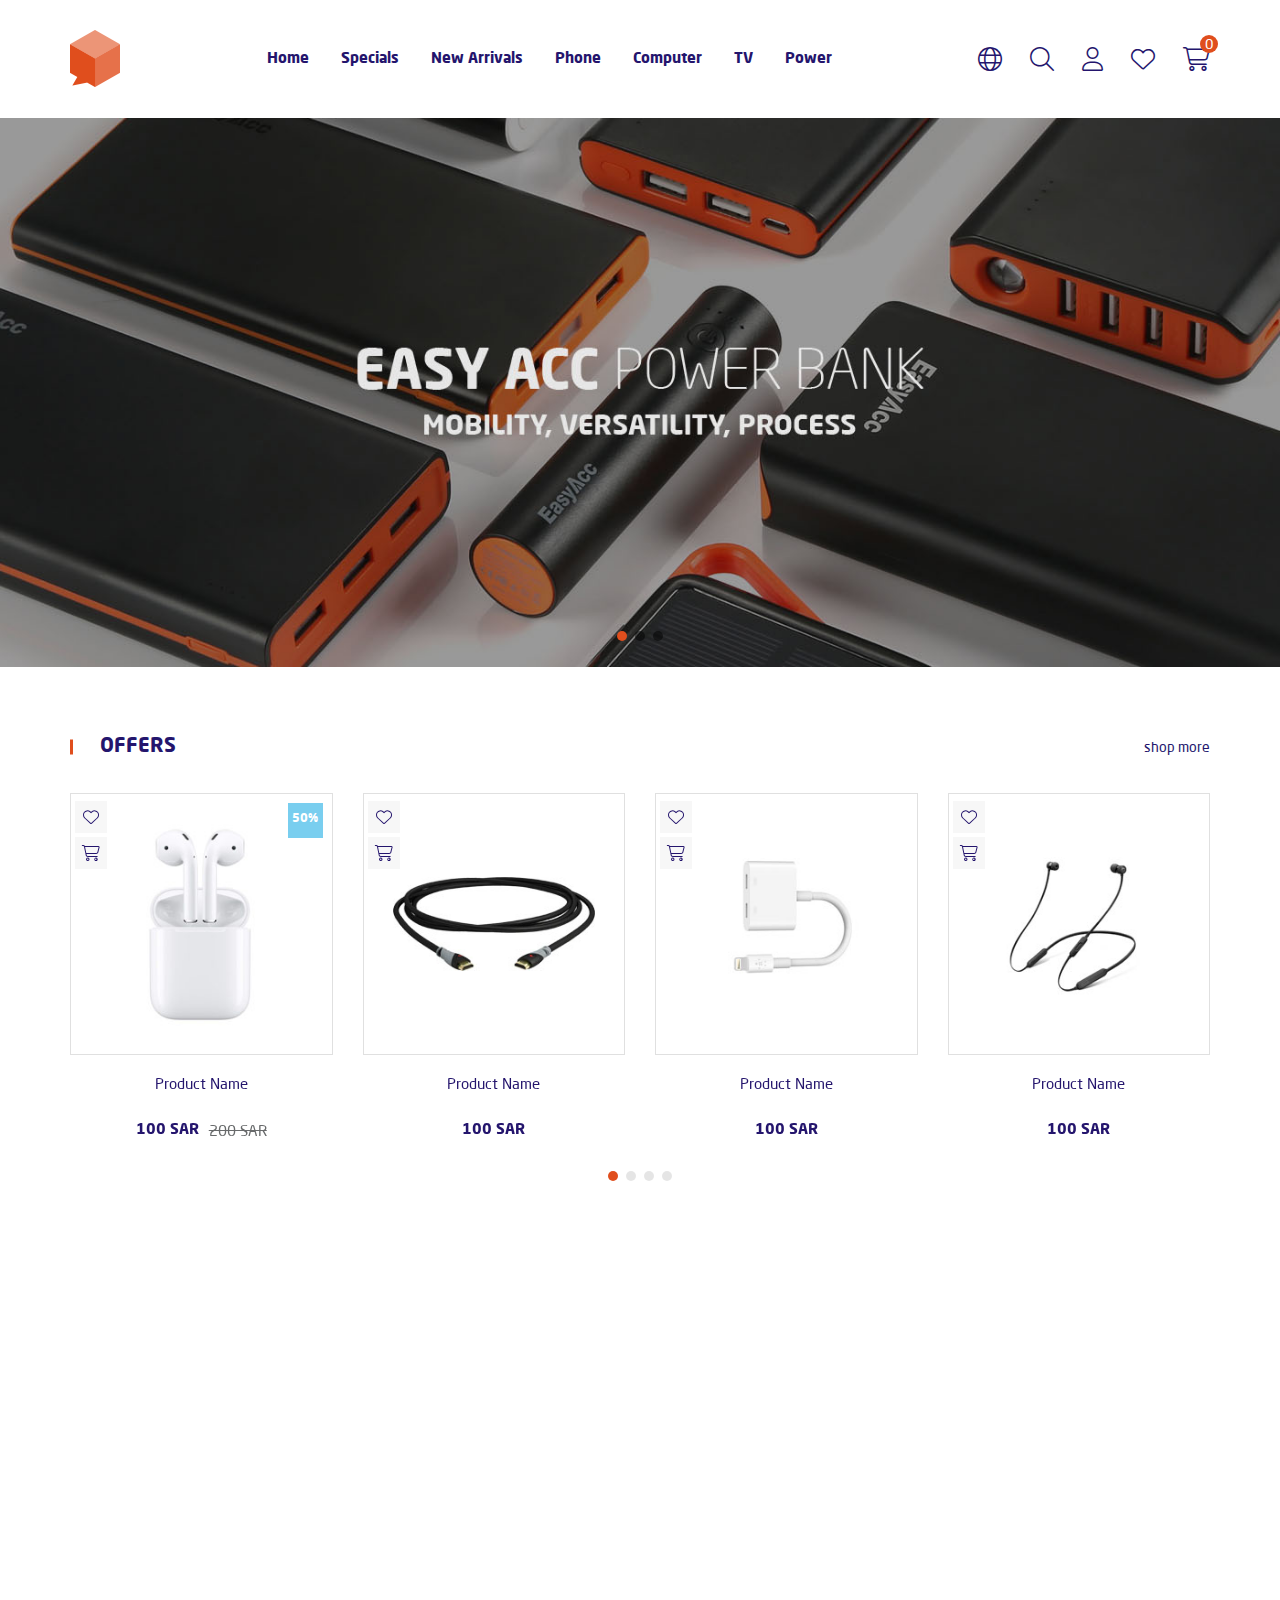
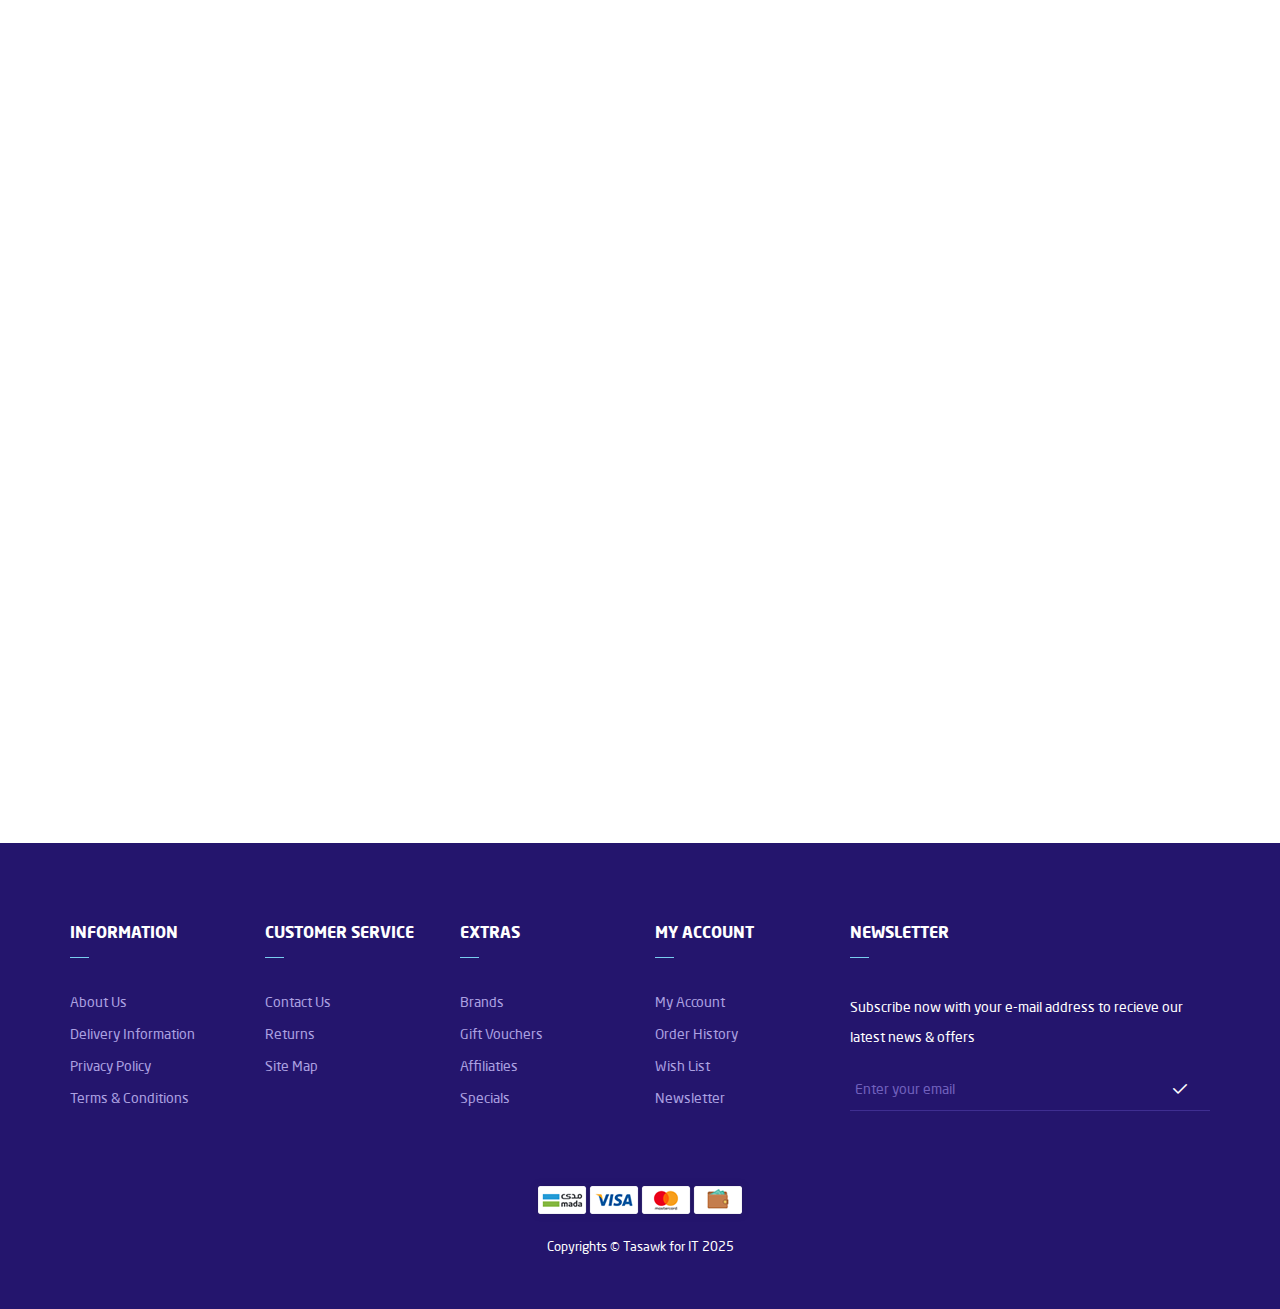
==== index-en.html @ 984ee5c9 "edit" ====
<!DOCTYPE html>
<html lang="en" dir="ltr">
  <head>
    <meta charset="utf-8" />
    <meta http-equiv="X-UA-Compatible" content="IE=edge" />
    <meta name="viewport" content="width=device-width, initial-scale=1" />
    <title> demo13</title>
    <link rel="icon" href="images/fav.png" type="image/png" />
   
    <link rel="stylesheet" href="css/bootstrap.css" />
    <link rel="stylesheet" href="css/all.min.css" />
    <link rel="stylesheet" href="css/fonts.css" />
    <link rel="stylesheet" href="css/animate.css" />
    <link rel="stylesheet" href="css/swiper.min.css" />
    <link rel="stylesheet" href="css/style.css" />
  </head>
  <body>
    <!-- preloader -->
    <div class="preloader">
      <div class="progress">
        <div class="progress-bar"></div>
      </div>
    </div>
    <!-- preloader -->
    <!-- header section -->
    <header>
      <div class="top-header">
        <div class="search-content">
          <div class="container">
            <form class="search-section">
              <input class="search-input" type="text" placeholder="Search ... " />
              <button class="search-button ">
                <i class="fa-light fa-magnifying-glass search-icon"></i>
              </button>
            </form>
          </div>
        </div>
        <div class="container">
          <div class="nav-header">
            <div class="img-logo">
              <a href="#">
                <img src="images/logo.png" class="img-responsive" alt="logo">
              </a>
            </div>
            <!-- navigation  -->
            <div class="navgition">
              <div class="bars-icon menu-id">
                <span class="line line-1"></span>
                <span class="line line-2"></span>
                <span class="line line-3"></span>
              </div>
              <ul class="big-menu list-unstyled">
                <li>
                  <a href="index-en.html"> home </a>
                </li>
                <li>
                  <a href="#"> specials </a>
                </li>
                <li>
                  <a href="#"> new arrivals </a>
                </li>
               
                <li>
                  <a href="#"> phone </a>
                </li>
                <li>
                  <a href="#"> computer </a>
                </li>
                <li>
                  <a href="#"> TV </a>
                </li>
                <li>
                  <a href="#"> power </a>
                </li>
               
              </ul>
            </div>
            <!-- navigation  -->
            <!-- header-icons-section -->
            <ul class="top-header-list">
              <li class="hidden-lg hidden-md">
                <div class="bars-icon menu-id">
                  <span class="line line-1"></span>
                  <span class="line line-2"></span>
                  <span class="line line-3"></span>
                </div>
              </li>
              <li>
                <div class="dropdown-div ">
                  <button class="dropbtn">
                    <i class="fa-light fa-globe top-header-list-icon"></i>
                  </button>
                  <div class="dropdown-content">
                    <a href="index.html" class="dropdown-link">العربية  </a>
                    <a href="index-en.html" class="dropdown-link"> English </a>
                  </div>
                </div>
              </li>
              <li>
                <button class="search-btn"></button>
              </li>
              <li>
                <div class="dropdown-div ">
                  <button class="dropbtn">
                    <i class="fa-light fa-user  top-header-list-icon"></i>
                  </button>
                  <div class="dropdown-content">
                    <a href="#" class="dropdown-link">sign up </a>
                    <a href="#" class="dropdown-link"> register </a>
                  </div>
                </div>
              </li>
              <li class="hidden-in-mobile-icon">
                <a href="#">
                  <i class="fa-light fa-heart top-header-list-icon"></i>
                </a>
              </li>
              <li>
                <div class="cart-div">
                  <a href="#">
                    <i class="fa-light fa-cart-shopping top-header-list-icon"></i>
                  </a>
                  <span class="cart-number">
                    0
                  </span>
                </div>
                
              </li>
            </ul>
            <!-- header-icons-section -->
          </div>
        </div>
      </div>
      <!-- end top header-->
    </header>
    <!-- header section     -->
    <!-- main-slider -->
    <main class="main-slider">
      
        <div class="swiper-cont">
          <div class="swiper-container">
            <div class="swiper-wrapper">
              <div class="swiper-slide">
                <div class="main">
                  <div class="pro-img">
                    <a href="#">
                      <img src="images/main-slider/01.jpg" class="img-responsive main-slider-img" alt="slider img" />
                    </a>
                  </div>
                </div>
              </div>
              <div class="swiper-slide">
                <div class="main">
                  <div class="pro-img">
                    <a href="#">
                      <img src="images/main-slider/01.jpg" class="img-responsive main-slider-img" alt="slider img" />
                    </a>
                  </div>
                </div>
              </div>
              <div class="swiper-slide">
                <div class="main">
                  <div class="pro-img">
                    <a href="#">
                      <img src="images/main-slider/01.jpg" class="img-responsive main-slider-img" alt="slider img" />
                    </a>
                  </div>
                </div>
              </div>
            </div>
            <div class="swiper-pagination"></div>
          </div>
        </div>
      
    </main>
    <!-- main-slider -->
    <!-- offers section -->
    <div class="offers-section wow fadeInDown">
      <div class="container">
        <div class="slider-title-bar">
          <h2 class="slider-title  "> offers</h2>
          <a href="#" class="more-link">
            shop more
          </a>
        </div>
       
        <div class="offers-slider">
          <div class="swiper-container">
            <div class="swiper-wrapper">
              <div class="swiper-slide">
                <div class="product-block">
                  <div class="product-figure">
                    <a href="#" class="product-link">
                      <img class="img-responsive product-img" alt="best seller img" src="images/products/01.jpg" />
                    </a>
                    <span class="discount"> 50% </span>
                    <div class="cat-fav-btns">
                      <button class="fc-btn">
                        <i class="fa-light fa-heart"></i>
                      </button>
                      <button class="fc-btn">
                        <i class="fa-light fa-cart-shopping"></i>
                      </button>
                    </div>
                  </div>
                  <div class="product-text">
                    <div class="product-name-div">
                      <a href="#" class="product-name"> product name </a>
                   </div>
                    <div class="price">
                      <span class="new-price"> 100 SAR </span>
                      <span class="old-price"> 200 SAR </span>
                    </div>
                  </div>
                </div>
              </div>
              <div class="swiper-slide">
                <div class="product-block">
                  <div class="product-figure">
                    <a href="#" class="product-link">
                      <img class="img-responsive product-img" alt="best seller img" src="images/products/02.jpg" />
                    </a>
                   
                    <div class="cat-fav-btns">
                      <button class="fc-btn">
                        <i class="fa-light fa-heart"></i>
                      </button>
                      <button class="fc-btn">
                        <i class="fa-light fa-cart-shopping"></i>
                      </button>
                    </div>
                  </div>
                  <div class="product-text">
                    <div class="product-name-div">
                      <a href="#" class="product-name"> product name </a>
                   </div>
                    <div class="price">
                      <span class="new-price"> 100 SAR </span>
                     
                    </div>
                  </div>
                </div>
              </div>
              <div class="swiper-slide">
                <div class="product-block">
                  <div class="product-figure">
                    <a href="#" class="product-link">
                      <img class="img-responsive product-img" alt="best seller img" src="images/products/03.jpg" />
                    </a>
                  
                    <div class="cat-fav-btns">
                      <button class="fc-btn">
                        <i class="fa-light fa-heart"></i>
                      </button>
                      <button class="fc-btn">
                        <i class="fa-light fa-cart-shopping"></i>
                      </button>
                    </div>
                  </div>
                  <div class="product-text">
                    <div class="product-name-div">
                      <a href="#" class="product-name"> product name </a>
                   </div>
                    <div class="price">
                      <span class="new-price"> 100 SAR </span>
                     
                    </div>
                  </div>
                </div>
              </div>
              <div class="swiper-slide">
                <div class="product-block">
                  <div class="product-figure">
                    <a href="#" class="product-link">
                      <img class="img-responsive product-img" alt="best seller img" src="images/products/04.jpg" />
                    </a>
                   
                    <div class="cat-fav-btns">
                      <button class="fc-btn">
                        <i class="fa-light fa-heart"></i>
                      </button>
                      <button class="fc-btn">
                        <i class="fa-light fa-cart-shopping"></i>
                      </button>
                    </div>
                  </div>
                  <div class="product-text">
                    <div class="product-name-div">
                      <a href="#" class="product-name"> product name </a>
                   </div>
                    <div class="price">
                      <span class="new-price"> 100 SAR </span>
                     
                    </div>
                  </div>
                </div>
              </div>
            </div>
          </div>
          <div class="swiper-pagination"></div>
          <div class="swiper-btn-prev swiper-btn">
            <span class="lnr lnr-chevron-right"></span>
          </div>
          <div class="swiper-btn-next swiper-btn">
            <span class="lnr lnr-chevron-left"></span>
          </div>
        </div>
      </div>
    </div>
    <!-- offers section -->
     <!-- banners section -->
      <div class="banners-section wow fadeInDown">
        <div class="container">
          <div class="banners-content">
            <div class="banner-block">
              <a href="#">
                <img class="img-responsive banner-img" src="images/banners/01.jpg" alt="banner image">
              </a>
            </div>
            <div class="banner-block">
              <a href="#">
                <img class="img-responsive banner-img" src="images/banners/02.jpg" alt="banner image">
              </a>
            </div>
            <div class="banner-block">
              <a href="#">
                <img class="img-responsive banner-img" src="images/banners/03.jpg" alt="banner image">
              </a>
            </div>
          </div>
        </div>
      </div>
       <!-- banners section -->
            <!-- power section -->
    <div class="power-section wow fadeInDown">
      <div class="container">
        <div class="slider-title-bar">
          <h2 class="slider-title  "> power</h2>
          <a href="#" class="more-link">
            shop more
          </a>
        </div>
       
        <div class="power-slider">
          <div class="swiper-container">
            <div class="swiper-wrapper">
              <div class="swiper-slide">
                <div class="product-block">
                  <div class="product-figure">
                    <a href="#" class="product-link">
                      <img class="img-responsive product-img" alt="best seller img" src="images/products/05.jpg" />
                    </a>
                  
                    <div class="cat-fav-btns">
                      <button class="fc-btn">
                        <i class="fa-light fa-heart"></i>
                      </button>
                      <button class="fc-btn">
                        <i class="fa-light fa-cart-shopping"></i>
                      </button>
                    </div>
                  </div>
                  <div class="product-text">
                    <div class="product-name-div">
                      <a href="#" class="product-name"> product name </a>
                   </div>
                    <div class="price">
                      <span class="new-price"> 100 SAR </span>
                    
                    </div>
                  </div>
                </div>
              </div>
              <div class="swiper-slide">
                <div class="product-block">
                  <div class="product-figure">
                    <a href="#" class="product-link">
                      <img class="img-responsive product-img" alt="best seller img" src="images/products/06.jpg" />
                    </a>
                   
                    <div class="cat-fav-btns">
                      <button class="fc-btn">
                        <i class="fa-light fa-heart"></i>
                      </button>
                      <button class="fc-btn">
                        <i class="fa-light fa-cart-shopping"></i>
                      </button>
                    </div>
                  </div>
                  <div class="product-text">
                    <div class="product-name-div">
                      <a href="#" class="product-name"> product name </a>
                   </div>
                    <div class="price">
                      <span class="new-price"> 100 SAR </span>
                     
                    </div>
                  </div>
                </div>
              </div>
              <div class="swiper-slide">
                <div class="product-block">
                  <div class="product-figure">
                    <a href="#" class="product-link">
                      <img class="img-responsive product-img" alt="best seller img" src="images/products/07.jpg" />
                    </a>
                  
                    <div class="cat-fav-btns">
                      <button class="fc-btn">
                        <i class="fa-light fa-heart"></i>
                      </button>
                      <button class="fc-btn">
                        <i class="fa-light fa-cart-shopping"></i>
                      </button>
                    </div>
                  </div>
                  <div class="product-text">
                    <div class="product-name-div">
                      <a href="#" class="product-name"> product name </a>
                   </div>
                    <div class="price">
                      <span class="new-price"> 100 SAR </span>
                     
                    </div>
                  </div>
                </div>
              </div>
              <div class="swiper-slide">
                <div class="product-block">
                  <div class="product-figure">
                    <a href="#" class="product-link">
                      <img class="img-responsive product-img" alt="best seller img" src="images/products/08.jpg" />
                    </a>
                   
                    <div class="cat-fav-btns">
                      <button class="fc-btn">
                        <i class="fa-light fa-heart"></i>
                      </button>
                      <button class="fc-btn">
                        <i class="fa-light fa-cart-shopping"></i>
                      </button>
                    </div>
                  </div>
                  <div class="product-text">
                    <div class="product-name-div">
                      <a href="#" class="product-name"> product name </a>
                   </div>
                    <div class="price">
                      <span class="new-price"> 100 SAR </span>
                     
                    </div>
                  </div>
                </div>
              </div>
            </div>
          </div>
          <div class="swiper-pagination"></div>
          <div class="swiper-btn-prev swiper-btn">
            <span class="lnr lnr-chevron-right"></span>
          </div>
          <div class="swiper-btn-next swiper-btn">
            <span class="lnr lnr-chevron-left"></span>
          </div>
        </div>
      </div>
    </div>
    <!-- power section -->
    <!-- features-section -->
    <div class="features-section wow fadeInDown">
    <div class="container ">
      <div class="features-content">
   
        <div class="feature-block">
         <img class="feature-icon" src="images/features/01.png" alt="feature-icon">
         
            <h3 class="feature-title"> pay on delivery </h3>
            <p class="feature-note"> we support cash payment on delivery </p>
          
        </div>
        <div class="feature-block">
          <img class="feature-icon" src="images/features/02.png" alt="feature-icon">
          
             <h3 class="feature-title"> free shipping </h3>
             <p class="feature-note"> free shipping for orders over 1000 SAR </p>
           
         </div>
         <div class="feature-block">
          <img class="feature-icon" src="images/features/03.png" alt="feature-icon">
          
             <h3 class="feature-title"> products quality </h3>
             <p class="feature-note"> featured and well designed products </p>
           
         </div>
      </div>
    </div>
         
  </div>
    <!-- features-section -->
    <!-- footer section -->
    <footer class="footer-section">
      <div class="container">
        <div class="footer-cont">
          <div class="row">
            <div class="col-md-2  col-xs-12">
              <div class="nav-foot-cont">
                <h2 class="nav-foot-header nav-accordion footer-accordion">information</h2>
                <ul class="nav-foot nav-wrap list-unstyled footer-panel">
                  <li class="nav-foot-li">
                    <a href="#" class="nav-foot-link"> about us</a>
                  </li>
                  <li class="nav-foot-li">
                    <a href="#" class="nav-foot-link"> delivery information </a>
                  </li>
                  <li class="nav-foot-li">
                    <a href="#" class="nav-foot-link"> privacy policy </a>
                  </li>
                  <li class="nav-foot-li">
                    <a href="#" class="nav-foot-link"> terms & conditions </a>
                  </li>
                </ul>
              </div>
            </div>
            <div class="col-md-2  col-xs-12">
              <div class="nav-foot-cont">
                <h2 class="nav-foot-header nav-accordion footer-accordion">customer service</h2>
                <ul class="nav-foot nav-wrap list-unstyled footer-panel">
                  <li class="nav-foot-li">
                    <a href="#" class="nav-foot-link"> contact us</a>
                  </li>
                  <li class="nav-foot-li">
                    <a href="#" class="nav-foot-link"> returns </a>
                  </li>
                  <li class="nav-foot-li">
                    <a href="#" class="nav-foot-link"> site map </a>
                  </li>
                 
                </ul>
              </div>
            </div>
            <div class="col-md-2  col-xs-12">
              <div class="nav-foot-cont">
                <h2 class="nav-foot-header nav-accordion footer-accordion">extras</h2>
                <ul class="nav-foot nav-wrap list-unstyled footer-panel">
                  <li class="nav-foot-li">
                    <a href="#" class="nav-foot-link"> brands</a>
                  </li>
                  <li class="nav-foot-li">
                    <a href="#" class="nav-foot-link"> gift vouchers </a>
                  </li>
                  <li class="nav-foot-li">
                    <a href="#" class="nav-foot-link">  affiliaties </a>
                  </li>
                  <li class="nav-foot-li">
                    <a href="#" class="nav-foot-link">  specials  </a>
                  </li>
                </ul>
              </div>
            </div>
            <div class="col-md-2  col-xs-12">
              <div class="nav-foot-cont">
                <h2 class="nav-foot-header nav-accordion footer-accordion"> my account </h2>
                <ul class="nav-foot nav-wrap list-unstyled footer-panel">
                  <li class="nav-foot-li">
                    <a href="#" class="nav-foot-link"> my account </a>
                  </li>
                  <li class="nav-foot-li">
                    <a href="#" class="nav-foot-link"> order history </a>
                  </li>
                  <li class="nav-foot-li">
                    <a href="#" class="nav-foot-link"> wish list </a>
                  </li>
                  <li class="nav-foot-li">
                    <a href="#" class="nav-foot-link"> newsletter </a>
                  </li>
                </ul>
              </div>
            </div>
            <div class="col-md-4  col-xs-12">
              <div class="nav-foot-cont">
                <h2 class="nav-foot-header-2"> newsletter </h2>
                <span class="newsletter-note"> Subscribe now with your e-mail address to recieve our latest news & offers</span>
                <div class="newsletter-input-div">
                  <input type="text" class="newsletter-input" placeholder="Enter your email">
                  <button class="newsletter-btn">
                    <i class="fa-regular fa-check"></i>
                  </button>
                </div>
             
              </div>
            </div>
          </div>
        
          <div class="copy-flex">
            
              <div class="copy-flex-content">
                <a href="#">
                  <img src="images/pay.png" alt="payment">
                </a>
                <div class="copy-right"> Copyrights © Tasawk for IT 2025 </div>
               
              </div>
           
          </div>
        </div>
      </div>
    </footer>
    <!-- footer section -->
    <!-- arrow to top -->
    <a class="arrow-top">
      <i class="fa-regular fa-arrow-up arrow-top-arrow"></i>
    </a>
    <!-- arrow to top -->
    <script src="js/jquery-3.4.1.min.js"></script>
    <script src="js/bootstrap.min.js"></script>
    <script src="js/wow.min.js"></script>
    <script src="js/swiper.min.js"></script>
    <script src="js/script.js"></script>
  </body>
</html>
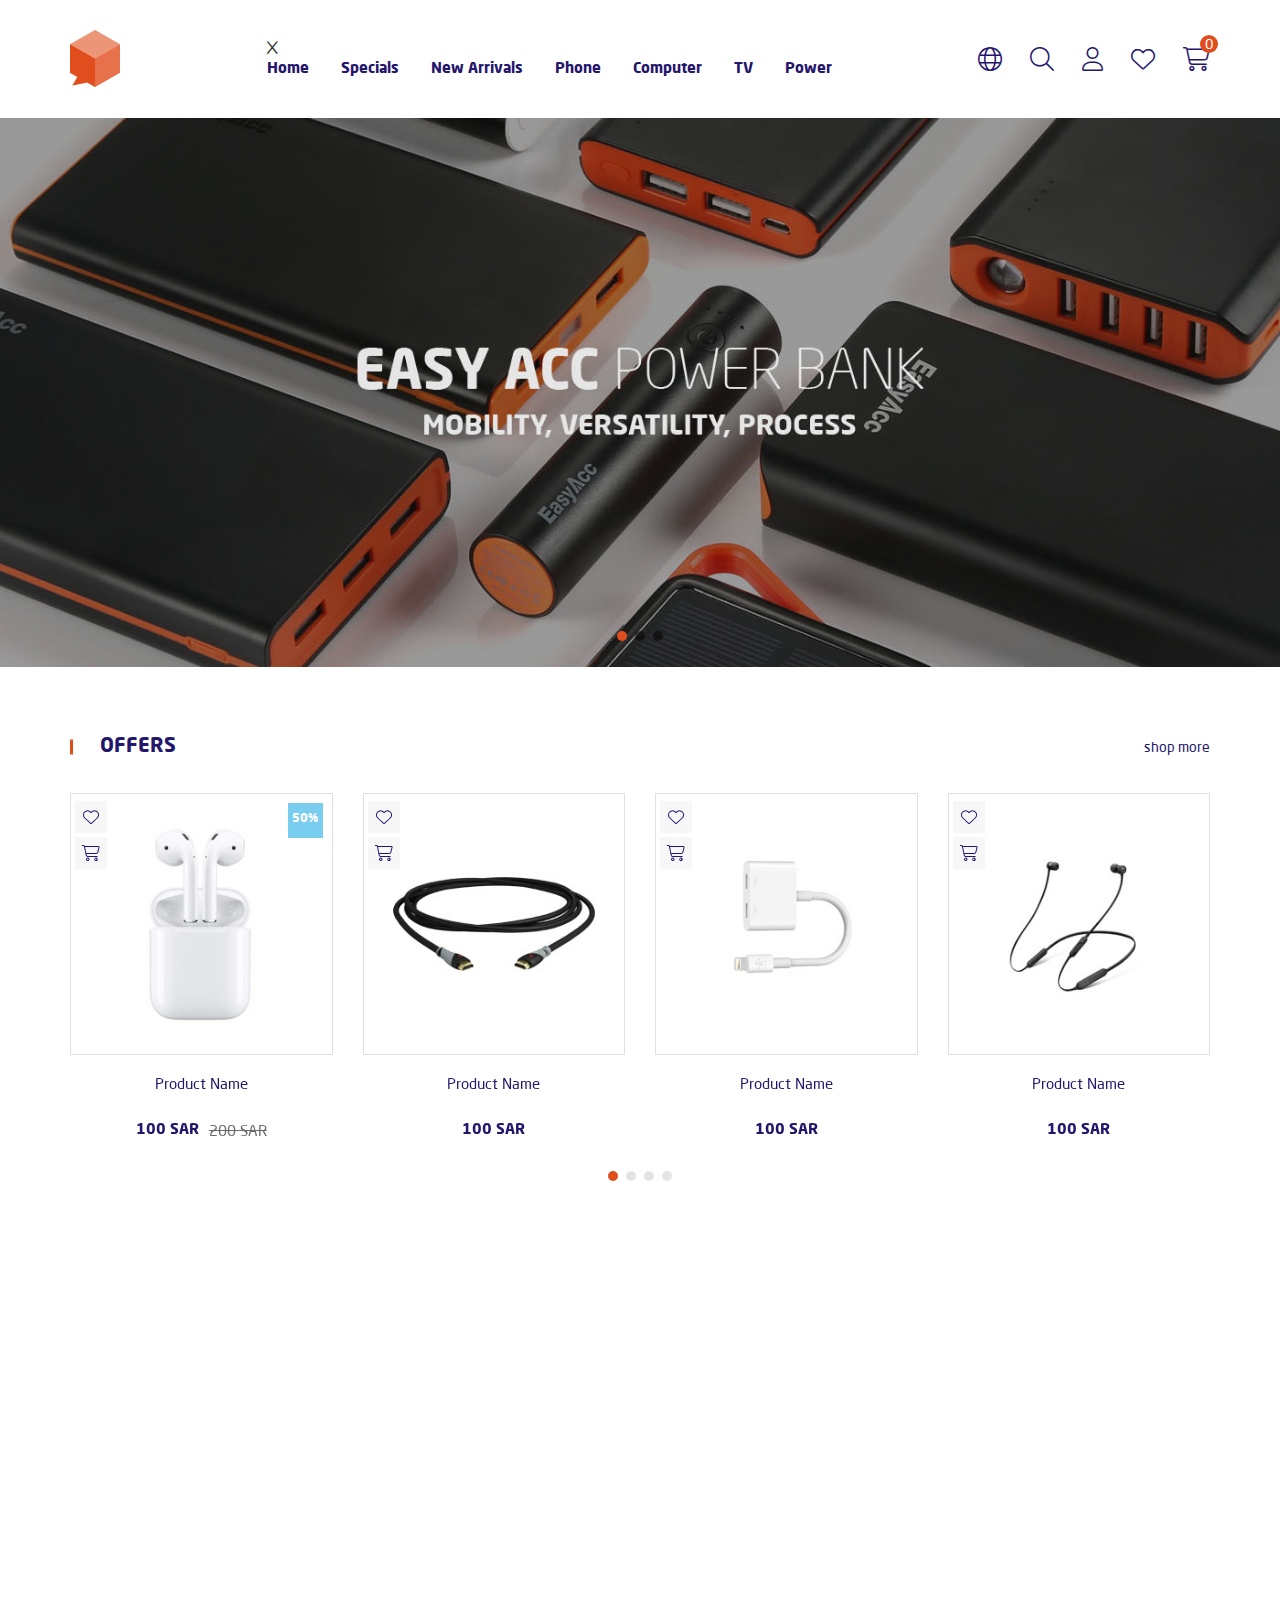
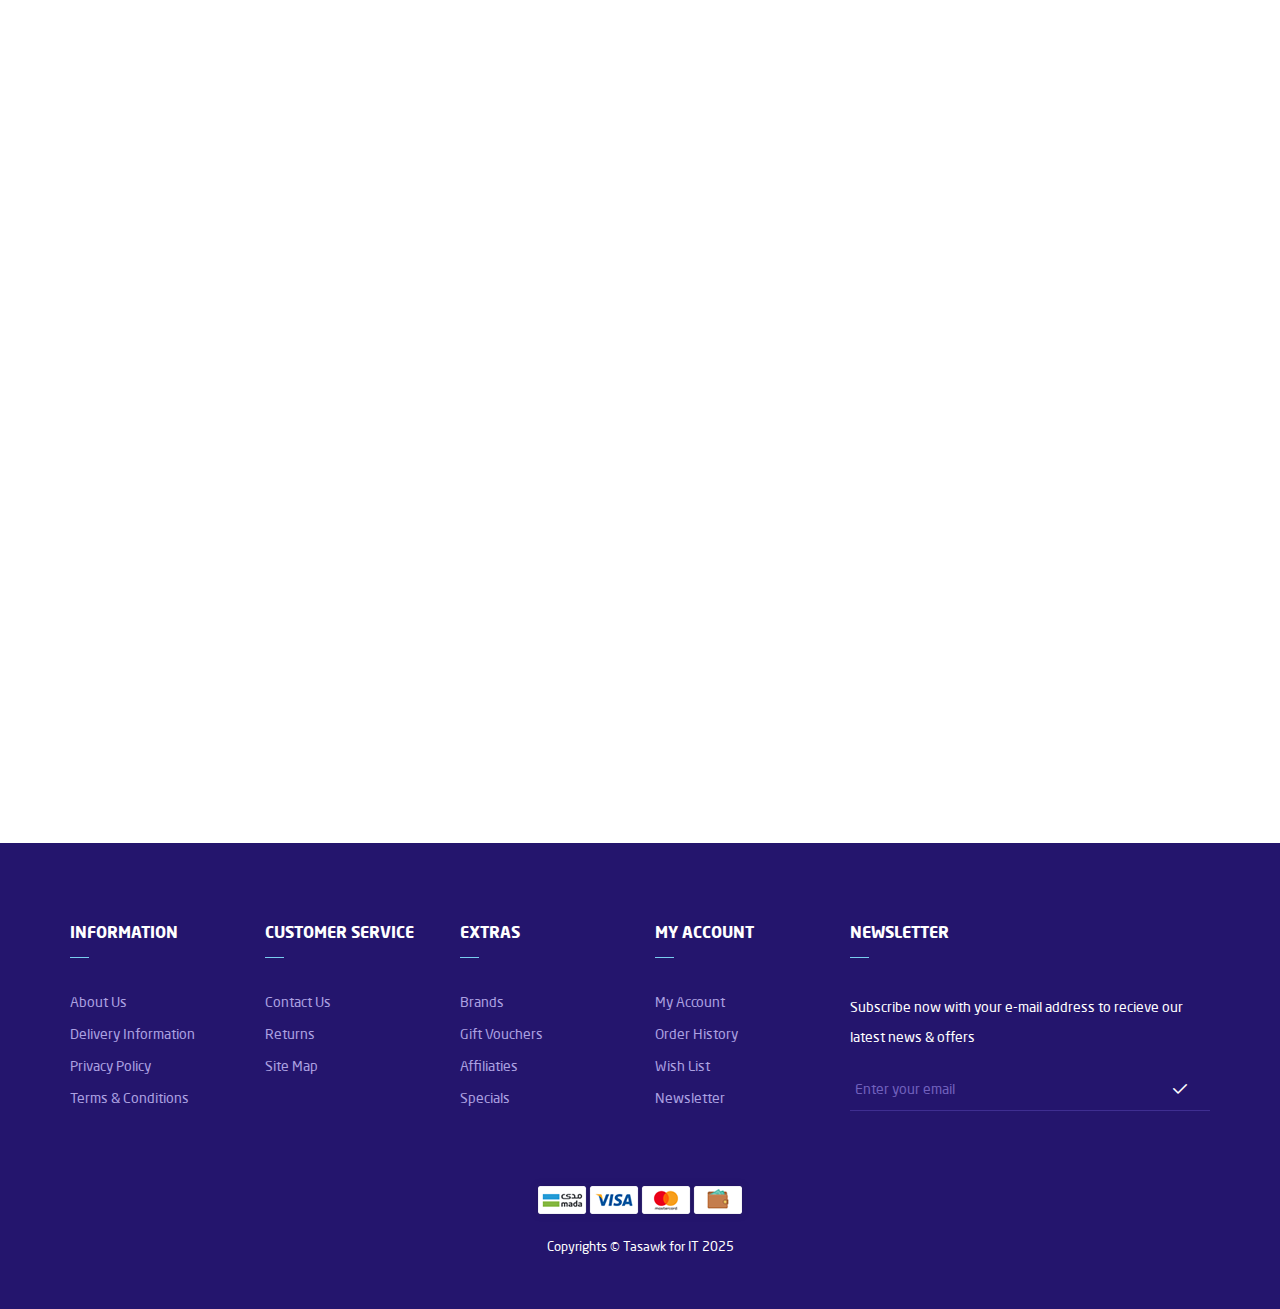
==== commit 874eee38: "edit" ====
--- a/index-en.html
+++ b/index-en.html
@@ -44,11 +44,7 @@
             </div>
             <!-- navigation  -->
             <div class="navgition">
-              <div class="bars-icon menu-id">
-                <span class="line line-1"></span>
-                <span class="line line-2"></span>
-                <span class="line line-3"></span>
-              </div>
+              <i class="fa-regular fa-x menu-id bars-icon"></i>
               <ul class="big-menu list-unstyled">
                 <li>
                   <a href="index-en.html"> home </a>
@@ -79,11 +75,7 @@
             <!-- header-icons-section -->
             <ul class="top-header-list">
               <li class="hidden-lg hidden-md">
-                <div class="bars-icon menu-id">
-                  <span class="line line-1"></span>
-                  <span class="line line-2"></span>
-                  <span class="line line-3"></span>
-                </div>
+                <i class="fa-light fa-bars menu-id"></i>
               </li>
               <li>
                 <div class="dropdown-div ">
--- a/css/style.css
+++ b/css/style.css
@@ -1178,6 +1178,7 @@
 	  position: absolute;
 	  top: 37px;
 	  inset-inline-end: 20px;
+	  font-size: 20px;
 	}
 	.line {
 	  background-color: var(--main-color);
@@ -1270,7 +1271,8 @@
 	}
   
 	.newsletter-note {
-	  font-size: 13px;
+		font-size: 13px;
+	  text-align: center;
 	}
 	.newsletter-input-div {
 	  
@@ -1409,4 +1411,15 @@
 	color: #fff;
   }
  
-
+  @media (min-width: 765px) and (max-width: 994px) {
+	.banners-content{
+		display: grid;
+		grid-template-columns: repeat(3,1fr);
+		gap:15px;
+	}
+	.features-content{
+		display: grid;
+		grid-template-columns: repeat(3,1fr);
+		gap:15px;
+	}
+  }
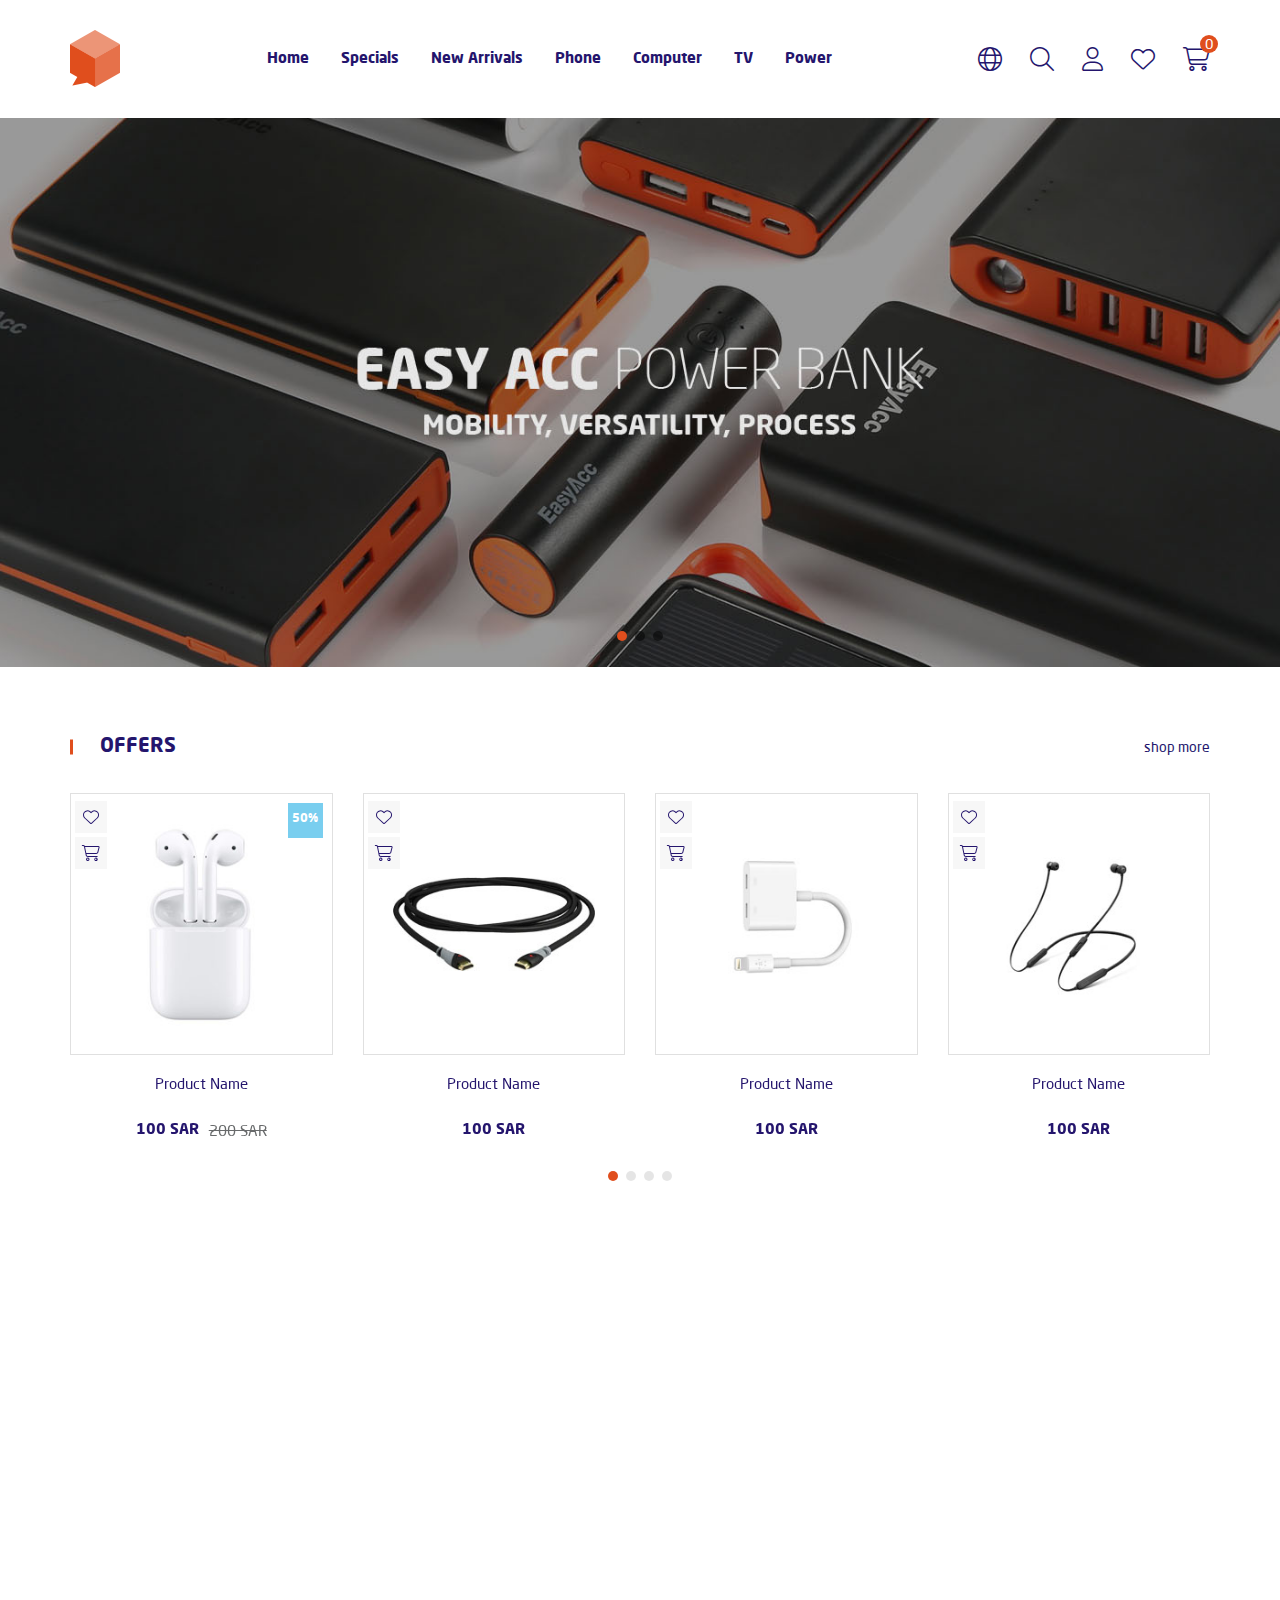
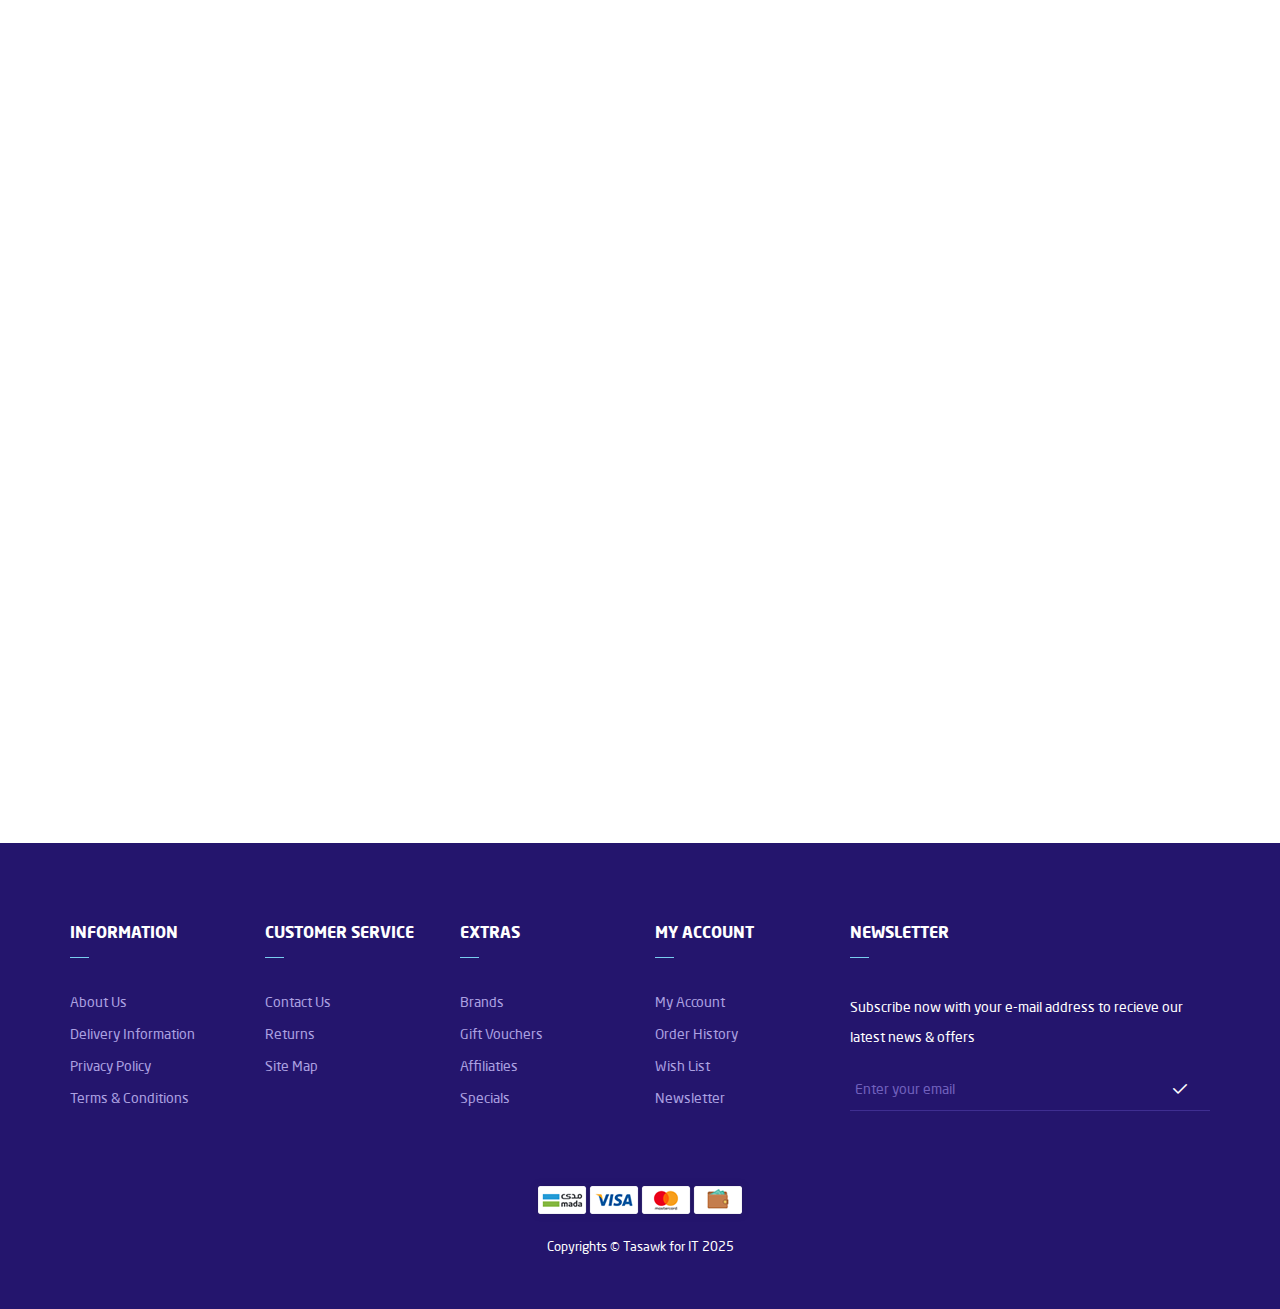
==== commit 256a92bb: "edit" ====
--- a/index-en.html
+++ b/index-en.html
@@ -44,7 +44,7 @@
             </div>
             <!-- navigation  -->
             <div class="navgition">
-              <i class="fa-regular fa-x menu-id bars-icon"></i>
+              <i class="fa-regular fa-x menu-id bars-icon hidden-lg hidden-md"></i>
               <ul class="big-menu list-unstyled">
                 <li>
                   <a href="index-en.html"> home </a>
